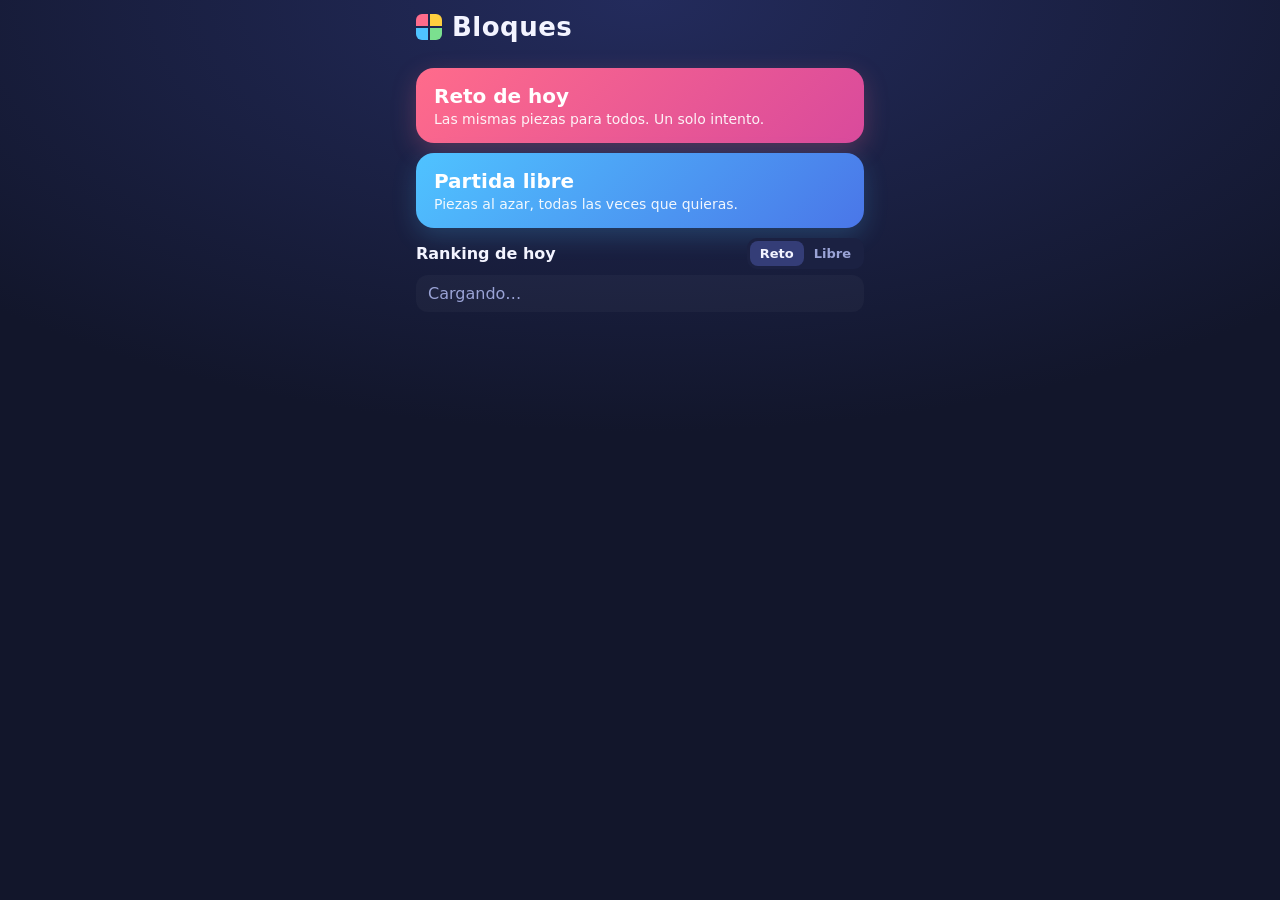
==== block-puzzle-example/index.html @ fcecf270 "Bloques: published from Neblla" ====
<!DOCTYPE html>
<html lang="es">
<head>
  <meta charset="UTF-8" />
  <meta name="viewport" content="width=device-width, initial-scale=1, maximum-scale=1, user-scalable=no" />
  <title>Bloques</title>
  <meta name="description" content="Coloca las piezas en el tablero de 8×8, llena filas y columnas y bate tu récord. Cada día, un reto con las mismas piezas para todos." />
  <link rel="stylesheet" href="main.css" />
  <script src="https://neblla.com/connect/app.js"></script>
</head>
<body>
  <main id="app">
    <header class="top">
      <h1 class="logo"><span class="logo-mark"></span>Bloques</h1>
      <div class="who" id="who"></div>
    </header>

    <!-- Inicio -->
    <section id="home" class="screen">
      <div class="stats" id="stats"></div>
      <button class="mode mode-reto" id="btnReto">
        <span class="mode-title">Reto de hoy</span>
        <span class="mode-sub" id="retoSub">Las mismas piezas para todos. Un solo intento.</span>
      </button>
      <button class="mode mode-libre" id="btnLibre">
        <span class="mode-title">Partida libre</span>
        <span class="mode-sub" id="libreSub">Piezas al azar, todas las veces que quieras.</span>
      </button>
      <div class="name-box hidden" id="nameBox">
        <label for="nameInput">¿Cómo te llamamos en el ranking?</label>
        <div class="row"><input id="nameInput" maxlength="24" placeholder="Tu nombre" /><button id="nameSave" class="small">Guardar</button></div>
      </div>
      <div class="board-title">Ranking de hoy <span class="seg"><button data-board="reto" class="on">Reto</button><button data-board="libre">Libre</button></span></div>
      <ol class="ranking" id="ranking"><li class="muted">Cargando…</li></ol>
      <p class="hint" id="homeHint"></p>
    </section>

    <!-- Partida -->
    <section id="game" class="screen hidden">
      <div class="hud">
        <button class="back" id="btnQuit" aria-label="Salir">✕</button>
        <div class="hud-mode" id="hudMode">Partida libre</div>
        <div class="hud-score"><span id="score">0</span><small id="best"></small></div>
      </div>
      <div class="board-wrap"><div class="board" id="board"></div><div class="combo hidden" id="combo"></div></div>
      <div class="tray" id="tray"></div>
    </section>

    <!-- Fin -->
    <section id="end" class="screen hidden">
      <div class="end-card">
        <div class="end-title" id="endTitle">¡Fin de la partida!</div>
        <div class="end-score" id="endScore">0</div>
        <div class="end-lines" id="endLines"></div>
        <div class="end-actions">
          <button id="btnAgain" class="primary">Otra partida</button>
          <button id="btnHome">Inicio</button>
        </div>
      </div>
    </section>
  </main>
  <div class="ghost hidden" id="ghost"></div>
  <script src="client.js"></script>
</body>
</html>
---- block-puzzle-example/main.css ----
:root {
  --bg: #12162b;
  --bg2: #1b2142;
  --cell: #262d55;
  --cell-line: #313a6b;
  --text: #f3f4ff;
  --muted: #9aa3d6;
  --accent: #ffcf3f;
  --reto: #ff6b8b;
  --libre: #4fc3ff;
  --ok: rgba(255, 255, 255, .35);
  --bad: rgba(255, 80, 80, .35);
  --cellsize: min(calc((min(100vw, 480px) - 69px) / 8), 52px);
  --gap: 3px;
}
* { box-sizing: border-box; }
html, body { margin: 0; height: 100%; background: radial-gradient(120% 80% at 50% 0%, #232b5c 0%, var(--bg) 60%); color: var(--text); font-family: system-ui, -apple-system, "Segoe UI", Roboto, sans-serif; -webkit-tap-highlight-color: transparent; }
body { overscroll-behavior: none; touch-action: manipulation; }
#app { max-width: 480px; margin: 0 auto; padding: 12px 16px 24px; min-height: 100%; display: flex; flex-direction: column; }
.hidden { display: none !important; }
button { font: inherit; color: inherit; background: var(--bg2); border: 1px solid #343d77; border-radius: 12px; padding: 10px 14px; cursor: pointer; }
button:active { transform: translateY(1px); }
button.primary { background: var(--accent); color: #2a1f00; border-color: transparent; font-weight: 700; }
button.small { padding: 8px 12px; }

.top { display: flex; align-items: center; justify-content: space-between; gap: 8px; margin-bottom: 14px; }
.logo { margin: 0; font-size: 26px; letter-spacing: .5px; display: flex; align-items: center; gap: 10px; }
.logo-mark { width: 26px; height: 26px; border-radius: 6px; background:
  linear-gradient(var(--reto), var(--reto)) 0 0 / 12px 12px no-repeat,
  linear-gradient(var(--accent), var(--accent)) 14px 0 / 12px 12px no-repeat,
  linear-gradient(var(--libre), var(--libre)) 0 14px / 12px 12px no-repeat,
  linear-gradient(#7be08f, #7be08f) 14px 14px / 12px 12px no-repeat; }
.who { font-size: 14px; color: var(--muted); display: flex; align-items: center; gap: 8px; }
.who button { padding: 7px 12px; font-size: 14px; }

.stats { display: grid; grid-template-columns: repeat(3, 1fr); gap: 8px; margin-bottom: 12px; }
.stat { background: var(--bg2); border-radius: 14px; padding: 10px; text-align: center; }
.stat b { display: block; font-size: 22px; }
.stat span { font-size: 12px; color: var(--muted); }

.mode { display: block; width: 100%; text-align: left; margin-bottom: 10px; padding: 16px 18px; border: 0; border-radius: 18px; color: #fff; }
.mode-reto { background: linear-gradient(135deg, #ff6b8b, #d94a9c); box-shadow: 0 8px 24px rgba(255, 107, 139, .25); }
.mode-libre { background: linear-gradient(135deg, #4fc3ff, #4a76e8); box-shadow: 0 8px 24px rgba(79, 195, 255, .2); }
.mode[disabled] { opacity: .65; }
.mode-title { display: block; font-size: 20px; font-weight: 800; }
.mode-sub { display: block; font-size: 14px; opacity: .92; margin-top: 3px; }

.name-box { background: var(--bg2); border-radius: 14px; padding: 12px; margin-bottom: 12px; }
.name-box label { display: block; font-size: 14px; margin-bottom: 8px; }
.row { display: flex; gap: 8px; }
.row input { flex: 1; min-width: 0; font: inherit; padding: 9px 12px; border-radius: 10px; border: 1px solid #343d77; background: var(--bg); color: var(--text); }

.board-title { display: flex; align-items: center; justify-content: space-between; margin: 10px 0 6px; font-weight: 700; }
.seg { display: inline-flex; background: var(--bg2); border-radius: 10px; padding: 3px; }
.seg button { border: 0; background: none; padding: 5px 10px; font-size: 13px; border-radius: 8px; color: var(--muted); }
.seg button.on { background: #343d77; color: var(--text); }
.ranking { list-style: none; margin: 0; padding: 0; }
.ranking li { display: flex; align-items: center; gap: 10px; padding: 9px 12px; border-radius: 12px; background: rgba(255, 255, 255, .03); margin-bottom: 5px; }
.ranking li.me { background: rgba(255, 207, 63, .14); }
.ranking .pos { width: 26px; text-align: center; font-weight: 800; color: var(--muted); }
.ranking li:nth-child(1) .pos { color: var(--accent); }
.ranking .nm { flex: 1; overflow: hidden; text-overflow: ellipsis; white-space: nowrap; }
.ranking .pts { font-variant-numeric: tabular-nums; font-weight: 700; }
.muted { color: var(--muted); }
.hint { color: var(--muted); font-size: 13px; text-align: center; }

/* Partida */
.hud { display: flex; align-items: center; gap: 10px; margin-bottom: 12px; }
.back { width: 40px; height: 40px; padding: 0; border-radius: 12px; }
.hud-mode { flex: 1; color: var(--muted); font-size: 14px; }
.hud-score { text-align: right; }
.hud-score span { display: block; font-size: 30px; font-weight: 800; font-variant-numeric: tabular-nums; line-height: 1; }
.hud-score small { color: var(--muted); font-size: 12px; }
.board-wrap { position: relative; align-self: center; }
.board { display: grid; grid-template-columns: repeat(8, var(--cellsize)); grid-auto-rows: var(--cellsize); gap: var(--gap); padding: 8px; background: #1a1f42; border-radius: 16px; box-shadow: inset 0 0 0 2px #2b3366, 0 12px 40px rgba(0, 0, 0, .35); touch-action: none; }
.cell { border-radius: 6px; background: var(--cell); box-shadow: inset 0 0 0 1px var(--cell-line); }
.cell.ok { background: var(--ok); }
.cell.bad { background: var(--bad); }
.cell.clear { animation: pop .35s ease-out; }
.blk, .cell.full { border-radius: 6px; box-shadow: inset 0 -4px 0 rgba(0, 0, 0, .22), inset 0 3px 0 rgba(255, 255, 255, .28); }
@keyframes pop { 0% { transform: scale(1); filter: brightness(2); } 100% { transform: scale(.2); opacity: 0; } }
.combo { position: absolute; left: 50%; top: 40%; transform: translate(-50%, -50%); font-size: 30px; font-weight: 900; white-space: nowrap; color: var(--accent); text-shadow: 0 4px 16px rgba(0, 0, 0, .6); pointer-events: none; animation: rise .9s ease-out forwards; }
@keyframes rise { from { opacity: 1; transform: translate(-50%, -30%); } to { opacity: 0; transform: translate(-50%, -110%); } }

.tray { display: grid; grid-template-columns: repeat(3, 1fr); gap: 8px; margin-top: 18px; min-height: calc(var(--cellsize) * 2.9); align-items: center; }
.slot { display: flex; align-items: center; justify-content: center; min-height: calc(var(--cellsize) * 2.9); border-radius: 14px; touch-action: none; }
.slot.cant .piece { opacity: .35; }
.piece { display: grid; gap: 2px; cursor: grab; }
.piece .blk, .ghost .blk { width: calc(var(--cellsize) * .52); height: calc(var(--cellsize) * .52); }
.piece .hole, .ghost .hole { visibility: hidden; }
.ghost { position: fixed; left: 0; top: 0; display: grid; gap: var(--gap); pointer-events: none; z-index: 10; filter: drop-shadow(0 10px 18px rgba(0, 0, 0, .5)); }
.ghost .blk { width: var(--cellsize); height: var(--cellsize); }

/* Fin */
.end-card { margin: auto 0; background: var(--bg2); border-radius: 22px; padding: 26px 20px; text-align: center; }
.end-title { color: var(--muted); font-size: 15px; }
.end-score { font-size: 56px; font-weight: 900; margin: 6px 0 10px; font-variant-numeric: tabular-nums; }
.end-lines { display: grid; gap: 6px; margin-bottom: 18px; }
.end-line { background: rgba(255, 255, 255, .05); border-radius: 12px; padding: 10px; }
.end-line b { color: var(--accent); }
.end-actions { display: flex; gap: 10px; justify-content: center; }

.c1 { background: #ff6b8b; } .c2 { background: #ffcf3f; } .c3 { background: #4fc3ff; } .c4 { background: #7be08f; }
.c5 { background: #b48cff; } .c6 { background: #ff9f4f; } .c7 { background: #4fe0d2; }
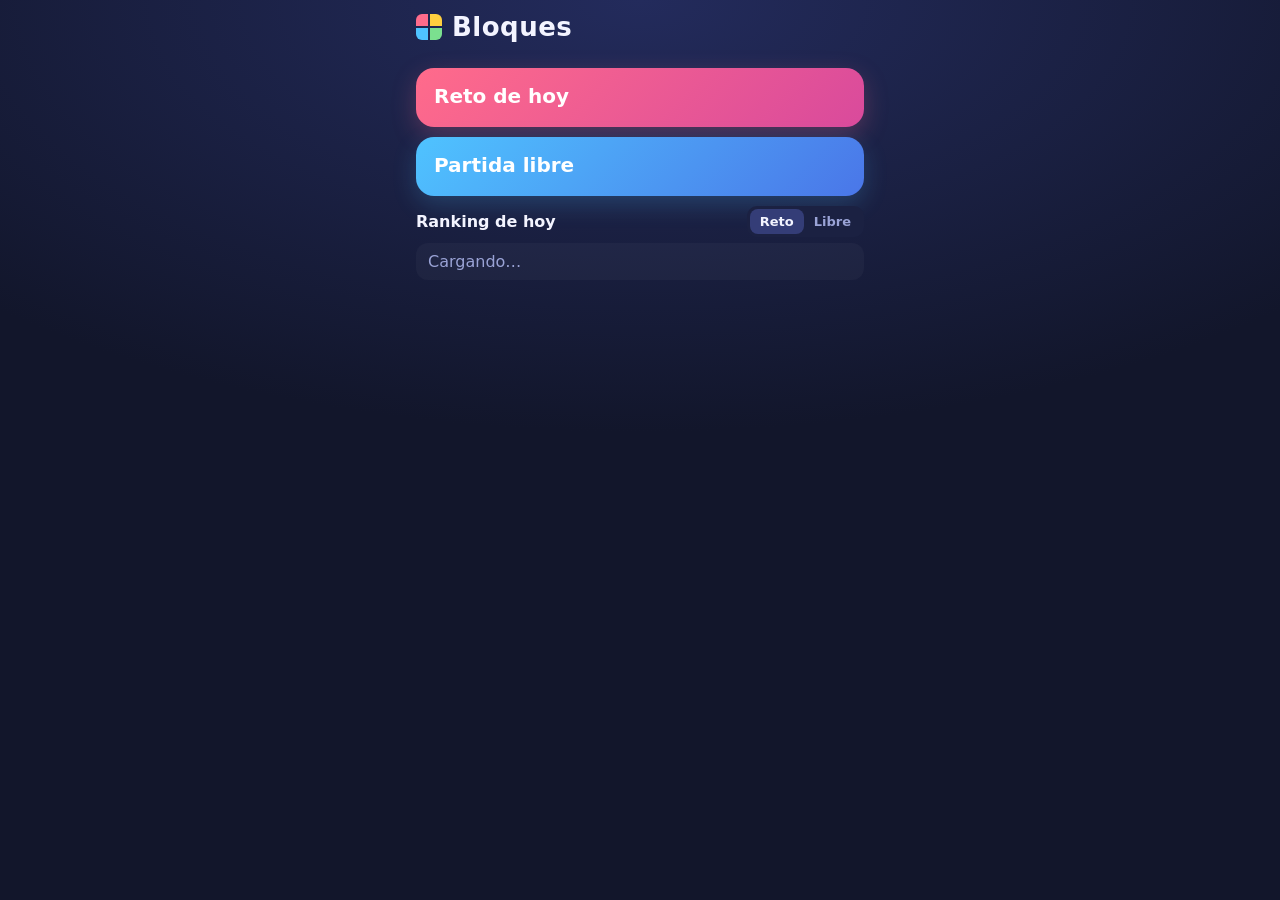
==== commit b14197b8: "Bloques: published from Neblla" ====
--- a/block-puzzle-example/index.html
+++ b/block-puzzle-example/index.html
@@ -7,11 +7,12 @@
   <meta name="description" content="Coloca las piezas en el tablero de 8×8, llena filas y columnas y bate tu récord. Cada día, un reto con las mismas piezas para todos." />
   <link rel="stylesheet" href="main.css" />
   <script src="https://neblla.com/connect/app.js"></script>
+  <script src="https://neblla.com/connect/lang.js"></script>
 </head>
 <body>
   <main id="app">
     <header class="top">
-      <h1 class="logo"><span class="logo-mark"></span>Bloques</h1>
+      <h1 class="logo"><span class="logo-mark"></span><span data-i18n="app_name">Bloques</span></h1>
       <div class="who" id="who"></div>
     </header>
 
@@ -19,27 +20,28 @@
     <section id="home" class="screen">
       <div class="stats" id="stats"></div>
       <button class="mode mode-reto" id="btnReto">
-        <span class="mode-title">Reto de hoy</span>
-        <span class="mode-sub" id="retoSub">Las mismas piezas para todos. Un solo intento.</span>
+        <span class="mode-title" data-i18n="mode_reto">Reto de hoy</span>
+        <span class="mode-sub" id="retoSub"></span>
       </button>
       <button class="mode mode-libre" id="btnLibre">
-        <span class="mode-title">Partida libre</span>
-        <span class="mode-sub" id="libreSub">Piezas al azar, todas las veces que quieras.</span>
+        <span class="mode-title" data-i18n="mode_libre">Partida libre</span>
+        <span class="mode-sub" id="libreSub"></span>
       </button>
       <div class="name-box hidden" id="nameBox">
-        <label for="nameInput">¿Cómo te llamamos en el ranking?</label>
-        <div class="row"><input id="nameInput" maxlength="24" placeholder="Tu nombre" /><button id="nameSave" class="small">Guardar</button></div>
+        <label for="nameInput" data-i18n="name_label">¿Cómo te llamamos en el ranking?</label>
+        <div class="row"><input id="nameInput" maxlength="24" data-i18n-placeholder="name_placeholder" placeholder="Tu nombre" /><button id="nameSave" class="small" data-i18n="save">Guardar</button></div>
       </div>
-      <div class="board-title">Ranking de hoy <span class="seg"><button data-board="reto" class="on">Reto</button><button data-board="libre">Libre</button></span></div>
-      <ol class="ranking" id="ranking"><li class="muted">Cargando…</li></ol>
+      <div class="board-title"><span data-i18n="board_title">Ranking de hoy</span> <span class="seg"><button data-board="reto" class="on" data-i18n="seg_reto">Reto</button><button data-board="libre" data-i18n="seg_libre">Libre</button></span></div>
+      <ol class="ranking" id="ranking"><li class="muted" data-i18n="loading">Cargando…</li></ol>
       <p class="hint" id="homeHint"></p>
+      <div class="lang-box" data-neblla-lang-switcher></div>
     </section>
 
     <!-- Partida -->
     <section id="game" class="screen hidden">
       <div class="hud">
-        <button class="back" id="btnQuit" aria-label="Salir">✕</button>
-        <div class="hud-mode" id="hudMode">Partida libre</div>
+        <button class="back" id="btnQuit" data-i18n-title="quit_label" title="Cerrar">✕</button>
+        <div class="hud-mode" id="hudMode"></div>
         <div class="hud-score"><span id="score">0</span><small id="best"></small></div>
       </div>
       <div class="board-wrap"><div class="board" id="board"></div><div class="combo hidden" id="combo"></div></div>
@@ -49,12 +51,12 @@
     <!-- Fin -->
     <section id="end" class="screen hidden">
       <div class="end-card">
-        <div class="end-title" id="endTitle">¡Fin de la partida!</div>
+        <div class="end-title" id="endTitle"></div>
         <div class="end-score" id="endScore">0</div>
         <div class="end-lines" id="endLines"></div>
         <div class="end-actions">
-          <button id="btnAgain" class="primary">Otra partida</button>
-          <button id="btnHome">Inicio</button>
+          <button id="btnAgain" class="primary" data-i18n="btn_again">Otra partida</button>
+          <button id="btnHome" data-i18n="btn_home">Inicio</button>
         </div>
       </div>
     </section>
--- a/block-puzzle-example/main.css
+++ b/block-puzzle-example/main.css
@@ -102,3 +102,10 @@
 
 .c1 { background: #ff6b8b; } .c2 { background: #ffcf3f; } .c3 { background: #4fc3ff; } .c4 { background: #7be08f; }
 .c5 { background: #b48cff; } .c6 { background: #ff9f4f; } .c7 { background: #4fe0d2; }
+
+/* Idioma: el tablero y las piezas no se espejan en rtl; el selector va discreto. */
+.board-wrap, .board, .tray, .piece, .ghost { direction: ltr; }
+.mode { text-align: start; }
+.hud-score { text-align: end; }
+.lang-box { display: flex; justify-content: center; margin-top: 14px; }
+.lang-box select { font: inherit; font-size: 13px; color: var(--muted); background: var(--bg2); border: 1px solid #343d77; border-radius: 10px; padding: 6px 10px; }
